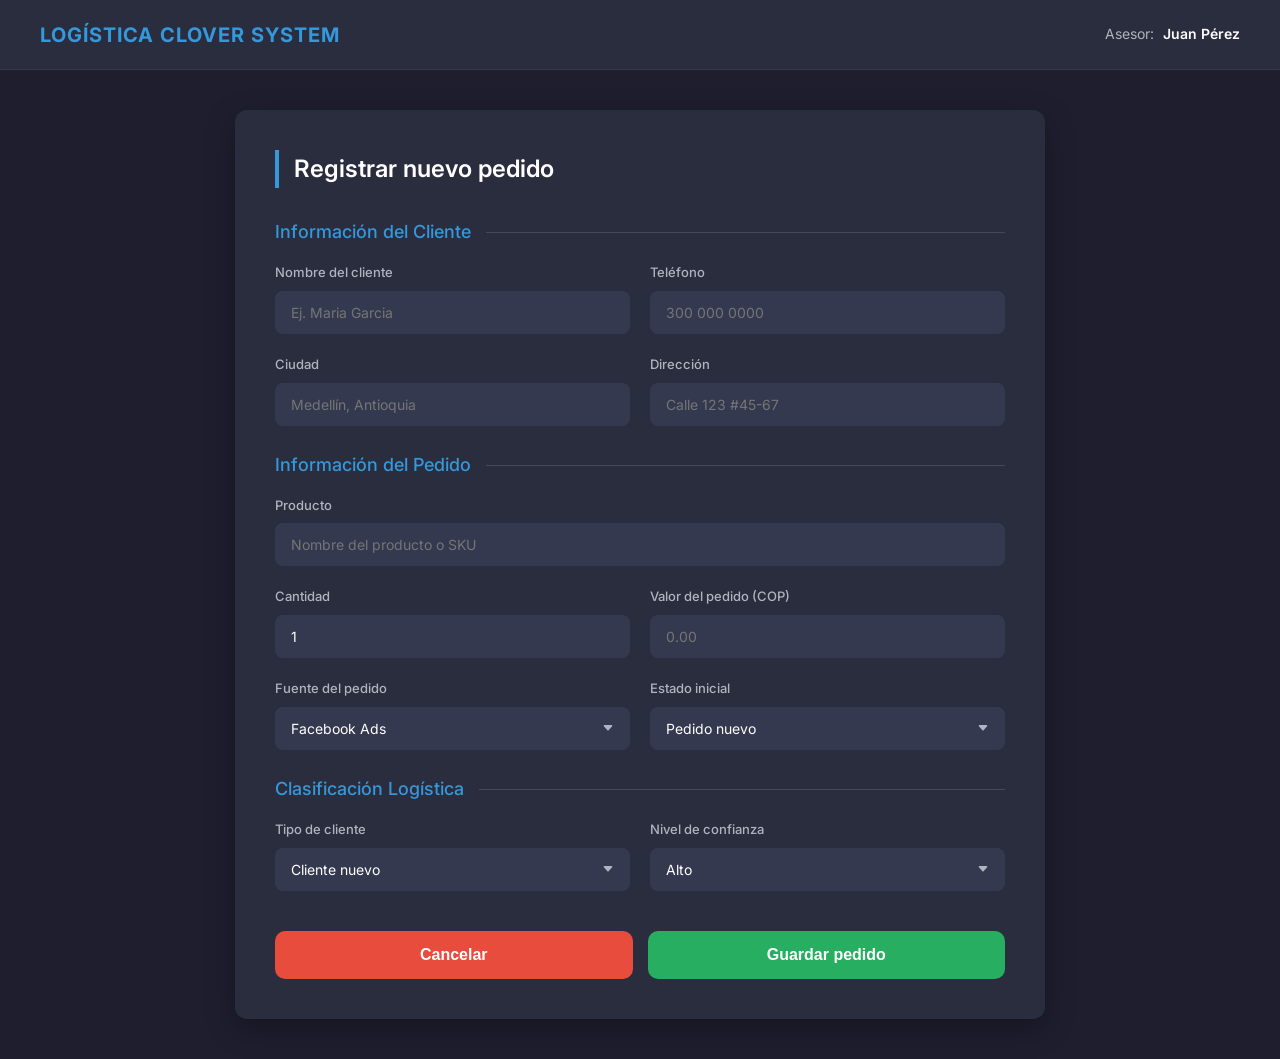
==== index.html @ ab437bea "primer_commit" ====
<!DOCTYPE html>
<html lang="es">
<head>
    <meta charset="UTF-8">
    <meta name="viewport" content="width=device-width, initial-scale=1.0">
    <title>Logística Clover System - Registro de Pedidos</title>
    <link rel="preconnect" href="https://fonts.googleapis.com">
    <link rel="preconnect" href="https://fonts.gstatic.com" crossorigin>
    <link href="https://fonts.googleapis.com/css2?family=Inter:wght@400;500;600;700&display=swap" rel="stylesheet">
    <link rel="stylesheet" href="style.css">
</head>
<body>

    <header class="header">
        <div class="header-logo">LOGÍSTICA CLOVER SYSTEM</div>
        <div class="header-user">Asesor: <span>Juan Pérez</span></div>
    </header>

    <main class="main-container">
        <div class="card">
            <h1>Registrar nuevo pedido</h1>

            <form action="#">
                <div class="section-header">
                    <h2>Información del Cliente</h2>
                </div>
                <div class="form-grid">
                    <div class="form-group">
                        <label for="nombre">Nombre del cliente</label>
                        <input type="text" id="nombre" placeholder="Ej. Maria Garcia" required>
                    </div>
                    <div class="form-group">
                        <label for="tel">Teléfono</label>
                        <input type="tel" id="tel" placeholder="300 000 0000" required>
                    </div>
                    <div class="form-group">
                        <label for="ciudad">Ciudad</label>
                        <input type="text" id="ciudad" placeholder="Medellín, Antioquia" required>
                    </div>
                    <div class="form-group">
                        <label for="dir">Dirección</label>
                        <input type="text" id="dir" placeholder="Calle 123 #45-67" required>
                    </div>
                </div>

                <div class="section-header">
                    <h2>Información del Pedido</h2>
                </div>
                <div class="form-grid">
                    <div class="form-group full-width">
                        <label for="producto">Producto</label>
                        <input type="text" id="producto" placeholder="Nombre del producto o SKU" required>
                    </div>
                    <div class="form-group">
                        <label for="cantidad">Cantidad</label>
                        <input type="number" id="cantidad" value="1" min="1">
                    </div>
                    <div class="form-group">
                        <label for="valor">Valor del pedido (COP)</label>
                        <input type="number" id="valor" placeholder="0.00">
                    </div>
                    <div class="form-group">
                        <label for="fuente">Fuente del pedido</label>
                        <select id="fuente">
                            <option value="fb">Facebook Ads</option>
                            <option value="tk">TikTok Ads</option>
                            <option value="ig">Instagram</option>
                            <option value="otro">Otro</option>
                        </select>
                    </div>
                    <div class="form-group">
                        <label for="estado">Estado inicial</label>
                        <select id="estado">
                            <option value="nuevo">Pedido nuevo</option>
                            <option value="revision">Pendiente de revisión</option>
                            <option value="contactado">Cliente contactado</option>
                            <option value="confirmado">Confirmado</option>
                            <option value="cancelado">Cancelado</option>
                            <option value="error-dir">Dirección incorrecta</option>
                            <option value="no-resp">No responde</option>
                        </select>
                    </div>
                </div>

                <div class="section-header">
                    <h2>Clasificación Logística</h2>
                </div>
                <div class="form-grid">
                    <div class="form-group">
                        <label for="tipo">Tipo de cliente</label>
                        <select id="tipo">
                            <option value="nuevo">Cliente nuevo</option>
                            <option value="recurrente">Cliente recurrente</option>
                        </select>
                    </div>
                    <div class="form-group">
                        <label for="confianza">Nivel de confianza</label>
                        <select id="confianza">
                            <option value="alto">Alto</option>
                            <option value="medio">Medio</option>
                            <option value="bajo">Bajo</option>
                            <option value="riesgoso">Riesgoso</option>
                        </select>
                    </div>
                </div>

                <div class="button-group">
                    <button type="button" class="btn btn-cancel">Cancelar</button>
                    <button type="submit" class="btn btn-save">Guardar pedido</button>
                </div>
            </form>
        </div>
    </main>

</body>
</html>
---- style.css ----
/* --- VARIABLES Y RESET --- */
:root {
    --bg-main: #1E1E2F;
    --bg-card: #2A2D3E;
    --bg-input: #35394f;
    --text-primary: #FFFFFF;
    --text-secondary: #B0B3C0;
    --color-success: #27AE60;
    --color-danger: #E74C3C;
    --color-warning: #F1C40F;
    --color-info: #3498DB;
    --font-main: 'Inter', sans-serif;
}

* {
    box-sizing: border-box;
    margin: 0;
    padding: 0;
}

body {
    background-color: var(--bg-main);
    color: var(--text-primary);
    font-family: var(--font-main);
    line-height: 1.6;
    -webkit-font-smoothing: antialiased;
}

/* --- HEADER --- */
.header {
    height: 70px;
    background-color: var(--bg-card);
    display: flex;
    justify-content: space-between;
    align-items: center;
    padding: 0 40px;
    border-bottom: 1px solid rgba(255,255,255,0.05);
    position: sticky;
    top: 0;
    z-index: 100;
}

.header-logo {
    font-size: 20px;
    font-weight: 700;
    letter-spacing: 1px;
    color: var(--color-info);
}

.header-user {
    font-size: 14px;
    color: var(--text-secondary);
}

.header-user span {
    color: var(--text-primary);
    font-weight: 600;
    margin-left: 5px;
}

/* --- CONTENEDOR PRINCIPAL --- */
.main-container {
    max-width: 850px;
    margin: 40px auto;
    padding: 0 20px;
}

.card {
    background-color: var(--bg-card);
    border-radius: 12px;
    padding: 40px;
    box-shadow: 0 10px 30px rgba(0,0,0,0.3);
}

h1 {
    font-size: 24px;
    font-weight: 600;
    margin-bottom: 30px;
    border-left: 4px solid var(--color-info);
    padding-left: 15px;
}

.section-header {
    margin: 25px 0 15px 0;
    display: flex;
    align-items: center;
}

h2 {
    font-size: 18px;
    color: var(--color-info);
    font-weight: 500;
    white-space: nowrap;
}

.section-header::after {
    content: "";
    flex: 1;
    height: 1px;
    background: rgba(176, 179, 192, 0.2);
    margin-left: 15px;
}

/* --- FORMULARIO --- */
.form-grid {
    display: grid;
    grid-template-columns: repeat(2, 1fr);
    gap: 20px;
}

.form-group {
    display: flex;
    flex-direction: column;
}

.full-width {
    grid-column: span 2;
}

label {
    font-size: 13px;
    color: var(--text-secondary);
    margin-bottom: 8px;
    font-weight: 500;
}

input, select {
    background-color: var(--bg-input);
    border: 1px solid transparent;
    border-radius: 8px;
    padding: 12px 15px;
    color: var(--text-primary);
    font-size: 14px;
    font-family: var(--font-main);
    transition: all 0.3s ease;
    outline: none;
}

input:focus, select:focus {
    border-color: var(--color-info);
    box-shadow: 0 0 0 3px rgba(52, 152, 219, 0.2);
}

/* Estilo para el ícono del select */
select {
    cursor: pointer;
    appearance: none;
    background-image: url("data:image/svg+xml,%3Csvg xmlns='http://www.w3.org/2000/svg' width='12' height='12' fill='%23B0B3C0' viewBox='0 0 16 16'%3E%3Cpath d='M7.247 11.14 2.451 5.658C1.885 5.013 2.345 4 3.204 4h9.592a1 1 0 0 1 .753 1.659l-4.796 5.48a1 1 0 0 1-1.506 0z'/%3E%3C/svg%3E");
    background-repeat: no-repeat;
    background-position: right 15px center;
}

/* --- BOTONES --- */
.button-group {
    display: flex;
    gap: 15px;
    margin-top: 40px;
}

.btn {
    flex: 1;
    padding: 15px;
    border: none;
    border-radius: 10px;
    font-size: 16px;
    font-weight: 600;
    cursor: pointer;
    transition: transform 0.2s, filter 0.2s;
    display: flex;
    justify-content: center;
    align-items: center;
    color: white;
}

.btn:hover {
    filter: brightness(1.1);
    transform: translateY(-1px);
}

.btn-save {
    background-color: var(--color-success);
}

.btn-cancel {
    background-color: var(--color-danger);
}

/* --- RESPONSIVE --- */
@media (max-width: 768px) {
    .form-grid {
        grid-template-columns: 1fr;
    }
    .full-width {
        grid-column: span 1;
    }
    .card {
        padding: 25px 20px;
    }
    .header {
        padding: 0 20px;
    }
}
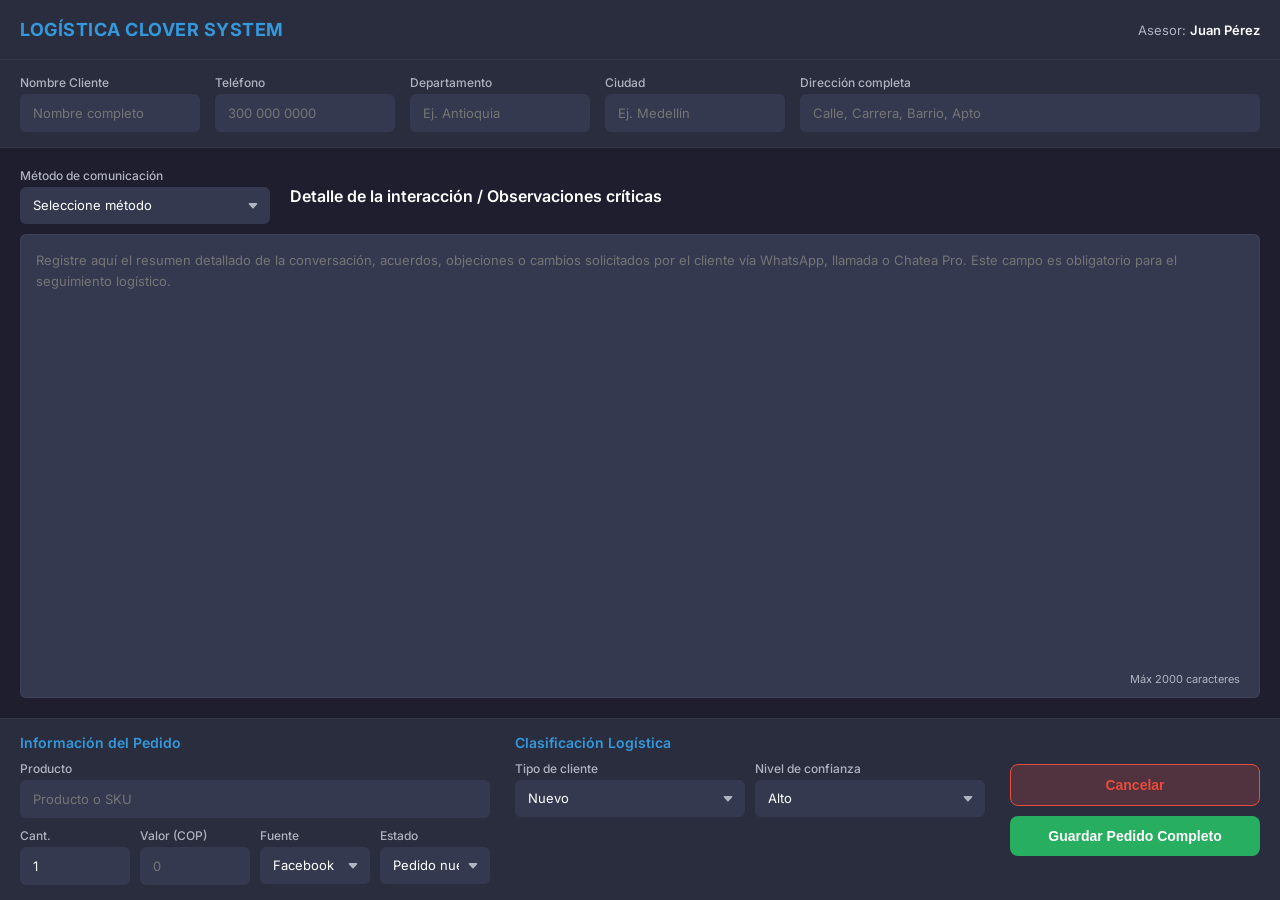
==== commit 5897c882: "CambioDeEstructura" ====
--- a/index.html
+++ b/index.html
@@ -3,7 +3,7 @@
 <head>
     <meta charset="UTF-8">
     <meta name="viewport" content="width=device-width, initial-scale=1.0">
-    <title>Logística Clover System - Registro de Pedidos</title>
+    <title>Logística Clover System - Panel de Registro Externo</title>
     <link rel="preconnect" href="https://fonts.googleapis.com">
     <link rel="preconnect" href="https://fonts.gstatic.com" crossorigin>
     <link href="https://fonts.googleapis.com/css2?family=Inter:wght@400;500;600;700&display=swap" rel="stylesheet">
@@ -16,100 +16,121 @@
         <div class="header-user">Asesor: <span>Juan Pérez</span></div>
     </header>
 
-    <main class="main-container">
-        <div class="card">
-            <h1>Registrar nuevo pedido</h1>
+    <main class="main-viewport">
+        <form action="#" class="full-screen-form">
+            
+            <div class="client-quick-bar">
+                <div class="form-group">
+                    <label for="nombre">Nombre Cliente</label>
+                    <input type="text" id="nombre" placeholder="Nombre completo" required>
+                </div>
+                <div class="form-group">
+                    <label for="tel">Teléfono</label>
+                    <input type="tel" id="tel" placeholder="300 000 0000" required>
+                </div>
+                <div class="form-group">
+                    <label for="dpto">Departamento</label>
+                    <input type="text" id="dpto" placeholder="Ej. Antioquia" required>
+                </div>
+                <div class="form-group">
+                    <label for="ciudad">Ciudad</label>
+                    <input type="text" id="ciudad" placeholder="Ej. Medellín" required>
+                </div>
+                <div class="form-group flex-grow">
+                    <label for="dir">Dirección completa</label>
+                    <input type="text" id="dir" placeholder="Calle, Carrera, Barrio, Apto" required>
+                </div>
+            </div>
 
-            <form action="#">
-                <div class="section-header">
-                    <h2>Información del Cliente</h2>
+            <div class="central-obs-zone">
+                <div class="obs-header">
+                    <div class="form-group method-selector">
+                        <label for="metodo_com">Método de comunicación</label>
+                        <select id="metodo_com" required>
+                            <option value="" disabled selected>Seleccione método</option>
+                            <option value="whatsapp">WhatsApp</option>
+                            <option value="chateapro">Chatea Pro</option>
+                            <option value="llamada">Llamada telefónica</option>
+                            <option value="correo">Correo electrónico</option>
+                        </select>
+                    </div>
+                    <h2>Detalle de la interacción / Observaciones críticas</h2>
                 </div>
-                <div class="form-grid">
-                    <div class="form-group">
-                        <label for="nombre">Nombre del cliente</label>
-                        <input type="text" id="nombre" placeholder="Ej. Maria Garcia" required>
-                    </div>
-                    <div class="form-group">
-                        <label for="tel">Teléfono</label>
-                        <input type="tel" id="tel" placeholder="300 000 0000" required>
-                    </div>
-                    <div class="form-group">
-                        <label for="ciudad">Ciudad</label>
-                        <input type="text" id="ciudad" placeholder="Medellín, Antioquia" required>
-                    </div>
-                    <div class="form-group">
-                        <label for="dir">Dirección</label>
-                        <input type="text" id="dir" placeholder="Calle 123 #45-67" required>
+                
+                <div class="textarea-container">
+                    <label for="observaciones" class="sr-only">Observaciones (más de 500 caracteres)</label>
+                    <textarea id="observaciones" name="observaciones" maxlength="2000" placeholder="Registre aquí el resumen detallado de la conversación, acuerdos, objeciones o cambios solicitados por el cliente vía WhatsApp, llamada o Chatea Pro. Este campo es obligatorio para el seguimiento logístico." required></textarea>
+                    <div class="char-count">Máx 2000 caracteres</div>
+                </div>
+            </div>
+
+            <div class="bottom-data-bar">
+                
+                <div class="data-section">
+                    <h3>Información del Pedido</h3>
+                    <div class="sub-grid-pedido">
+                        <div class="form-group full-width">
+                            <label for="producto">Producto</label>
+                            <input type="text" id="producto" placeholder="Producto o SKU" required>
+                        </div>
+                        <div class="form-group">
+                            <label for="cantidad">Cant.</label>
+                            <input type="number" id="cantidad" value="1" min="1">
+                        </div>
+                        <div class="form-group">
+                            <label for="valor">Valor (COP)</label>
+                            <input type="number" id="valor" placeholder="0">
+                        </div>
+                        <div class="form-group">
+                            <label for="fuente">Fuente</label>
+                            <select id="fuente">
+                                <option value="fb">Facebook</option>
+                                <option value="tk">TikTok</option>
+                                <option value="ig">Instagram</option>
+                                <option value="otro">Otro</option>
+                            </select>
+                        </div>
+                        <div class="form-group">
+                            <label for="estado">Estado</label>
+                            <select id="estado">
+                                <option value="nuevo">Pedido nuevo</option>
+                                <option value="revision">Pendiente</option>
+                                <option value="confirmado">Confirmado</option>
+                                <option value="cancelado">Cancelado</option>
+                            </select>
+                        </div>
                     </div>
                 </div>
 
-                <div class="section-header">
-                    <h2>Información del Pedido</h2>
-                </div>
-                <div class="form-grid">
-                    <div class="form-group full-width">
-                        <label for="producto">Producto</label>
-                        <input type="text" id="producto" placeholder="Nombre del producto o SKU" required>
-                    </div>
-                    <div class="form-group">
-                        <label for="cantidad">Cantidad</label>
-                        <input type="number" id="cantidad" value="1" min="1">
-                    </div>
-                    <div class="form-group">
-                        <label for="valor">Valor del pedido (COP)</label>
-                        <input type="number" id="valor" placeholder="0.00">
-                    </div>
-                    <div class="form-group">
-                        <label for="fuente">Fuente del pedido</label>
-                        <select id="fuente">
-                            <option value="fb">Facebook Ads</option>
-                            <option value="tk">TikTok Ads</option>
-                            <option value="ig">Instagram</option>
-                            <option value="otro">Otro</option>
-                        </select>
-                    </div>
-                    <div class="form-group">
-                        <label for="estado">Estado inicial</label>
-                        <select id="estado">
-                            <option value="nuevo">Pedido nuevo</option>
-                            <option value="revision">Pendiente de revisión</option>
-                            <option value="contactado">Cliente contactado</option>
-                            <option value="confirmado">Confirmado</option>
-                            <option value="cancelado">Cancelado</option>
-                            <option value="error-dir">Dirección incorrecta</option>
-                            <option value="no-resp">No responde</option>
-                        </select>
+                <div class="data-section">
+                    <h3>Clasificación Logística</h3>
+                    <div class="sub-grid-clasificacion">
+                        <div class="form-group">
+                            <label for="tipo">Tipo de cliente</label>
+                            <select id="tipo">
+                                <option value="nuevo">Nuevo</option>
+                                <option value="recurrente">Recurrente</option>
+                            </select>
+                        </div>
+                        <div class="form-group">
+                            <label for="confianza">Nivel de confianza</label>
+                            <select id="confianza">
+                                <option value="alto">Alto</option>
+                                <option value="medio">Medio</option>
+                                <option value="bajo">Bajo</option>
+                                <option value="riesgoso">Riesgoso</option>
+                            </select>
+                        </div>
                     </div>
                 </div>
 
-                <div class="section-header">
-                    <h2>Clasificación Logística</h2>
+                <div class="action-section">
+                    <button type="button" class="btn btn-cancel">Cancelar</button>
+                    <button type="submit" class="btn btn-save">Guardar Pedido Completo</button>
                 </div>
-                <div class="form-grid">
-                    <div class="form-group">
-                        <label for="tipo">Tipo de cliente</label>
-                        <select id="tipo">
-                            <option value="nuevo">Cliente nuevo</option>
-                            <option value="recurrente">Cliente recurrente</option>
-                        </select>
-                    </div>
-                    <div class="form-group">
-                        <label for="confianza">Nivel de confianza</label>
-                        <select id="confianza">
-                            <option value="alto">Alto</option>
-                            <option value="medio">Medio</option>
-                            <option value="bajo">Bajo</option>
-                            <option value="riesgoso">Riesgoso</option>
-                        </select>
-                    </div>
-                </div>
+            </div>
 
-                <div class="button-group">
-                    <button type="button" class="btn btn-cancel">Cancelar</button>
-                    <button type="submit" class="btn btn-save">Guardar pedido</button>
-                </div>
-            </form>
-        </div>
+        </form>
     </main>
 
 </body>
--- a/style.css
+++ b/style.css
@@ -7,9 +7,9 @@
     --text-secondary: #B0B3C0;
     --color-success: #27AE60;
     --color-danger: #E74C3C;
-    --color-warning: #F1C40F;
     --color-info: #3498DB;
     --font-main: 'Inter', sans-serif;
+    --header-height: 60px;
 }
 
 * {
@@ -18,158 +18,254 @@
     padding: 0;
 }
 
-body {
+/* Forzamos que el body ocupe todo el alto de la ventana sin scroll */
+html, body {
+    height: 100%;
+    overflow: hidden; 
     background-color: var(--bg-main);
     color: var(--text-primary);
     font-family: var(--font-main);
-    line-height: 1.6;
     -webkit-font-smoothing: antialiased;
-}
-
-/* --- HEADER --- */
+    font-size: 14px;
+}
+
+body {
+    display: flex;
+    flex-direction: column;
+}
+
+/* Ocultar labels visualmente pero mantener para accesibilidad */
+.sr-only {
+    position: absolute;
+    width: 1px;
+    height: 1px;
+    padding: 0;
+    margin: -1px;
+    overflow: hidden;
+    clip: rect(0, 0, 0, 0);
+    border: 0;
+}
+
+/* --- HEADER (Reducido ligeramente para ganar espacio) --- */
 .header {
-    height: 70px;
+    height: var(--header-height);
     background-color: var(--bg-card);
     display: flex;
     justify-content: space-between;
     align-items: center;
-    padding: 0 40px;
+    padding: 0 20px;
     border-bottom: 1px solid rgba(255,255,255,0.05);
-    position: sticky;
-    top: 0;
-    z-index: 100;
+    flex-shrink: 0; /* No se encoge */
 }
 
 .header-logo {
-    font-size: 20px;
+    font-size: 18px;
     font-weight: 700;
-    letter-spacing: 1px;
     color: var(--color-info);
+    letter-spacing: 0.5px;
 }
 
 .header-user {
-    font-size: 14px;
+    font-size: 13px;
     color: var(--text-secondary);
 }
 
 .header-user span {
     color: var(--text-primary);
     font-weight: 600;
-    margin-left: 5px;
-}
-
-/* --- CONTENEDOR PRINCIPAL --- */
-.main-container {
-    max-width: 850px;
-    margin: 40px auto;
-    padding: 0 20px;
-}
-
-.card {
-    background-color: var(--bg-card);
-    border-radius: 12px;
-    padding: 40px;
-    box-shadow: 0 10px 30px rgba(0,0,0,0.3);
-}
-
-h1 {
-    font-size: 24px;
-    font-weight: 600;
-    margin-bottom: 30px;
-    border-left: 4px solid var(--color-info);
-    padding-left: 15px;
-}
-
-.section-header {
-    margin: 25px 0 15px 0;
-    display: flex;
-    align-items: center;
-}
-
-h2 {
-    font-size: 18px;
-    color: var(--color-info);
-    font-weight: 500;
-    white-space: nowrap;
-}
-
-.section-header::after {
-    content: "";
+}
+
+/* --- CONTENEDOR VISTA PRINCIPAL --- */
+.main-viewport {
+    flex-grow: 1; /* Ocupa todo el alto restante */
+    display: flex;
+    overflow: hidden; /* El contenedor no escrolea */
+}
+
+.full-screen-form {
     flex: 1;
-    height: 1px;
-    background: rgba(176, 179, 192, 0.2);
-    margin-left: 15px;
-}
-
-/* --- FORMULARIO --- */
-.form-grid {
-    display: grid;
-    grid-template-columns: repeat(2, 1fr);
-    gap: 20px;
-}
-
-.form-group {
-    display: flex;
-    flex-direction: column;
-}
-
-.full-width {
-    grid-column: span 2;
-}
-
-label {
-    font-size: 13px;
-    color: var(--text-secondary);
-    margin-bottom: 8px;
-    font-weight: 500;
-}
-
-input, select {
+    display: flex;
+    flex-direction: column; /* Layout vertical: Top bar, Center, Bottom bar */
+    width: 100%;
+}
+
+/* Estilos comunes para inputs/selects */
+input, select, textarea {
     background-color: var(--bg-input);
     border: 1px solid transparent;
-    border-radius: 8px;
-    padding: 12px 15px;
+    border-radius: 6px;
+    padding: 10px 12px;
     color: var(--text-primary);
-    font-size: 14px;
+    font-size: 13px;
     font-family: var(--font-main);
-    transition: all 0.3s ease;
+    transition: all 0.2s ease;
     outline: none;
-}
-
-input:focus, select:focus {
+    width: 100%;
+}
+
+input:focus, select:focus, textarea:focus {
     border-color: var(--color-info);
-    box-shadow: 0 0 0 3px rgba(52, 152, 219, 0.2);
-}
-
-/* Estilo para el ícono del select */
+    box-shadow: 0 0 0 3px rgba(52, 152, 219, 0.15);
+}
+
+label {
+    font-size: 12px;
+    color: var(--text-secondary);
+    margin-bottom: 4px;
+    font-weight: 500;
+    display: block;
+}
+
+.form-group {
+    display: flex;
+    flex-direction: column;
+}
+
+/* Flecha personalizada para SELECTS */
 select {
     cursor: pointer;
     appearance: none;
     background-image: url("data:image/svg+xml,%3Csvg xmlns='http://www.w3.org/2000/svg' width='12' height='12' fill='%23B0B3C0' viewBox='0 0 16 16'%3E%3Cpath d='M7.247 11.14 2.451 5.658C1.885 5.013 2.345 4 3.204 4h9.592a1 1 0 0 1 .753 1.659l-4.796 5.48a1 1 0 0 1-1.506 0z'/%3E%3C/svg%3E");
     background-repeat: no-repeat;
-    background-position: right 15px center;
-}
-
-/* --- BOTONES --- */
-.button-group {
+    background-position: right 10px center;
+    padding-right: 30px;
+}
+
+/* =========================================
+   1. BARRA SUPERIOR (Cliente Horizontal)
+   ========================================= */
+.client-quick-bar {
+    background-color: var(--bg-card);
+    padding: 15px 20px;
     display: flex;
     gap: 15px;
-    margin-top: 40px;
+    border-bottom: 1px solid rgba(255,255,255,0.05);
+    flex-shrink: 0; /* Alto fijo */
+}
+
+.client-quick-bar .form-group {
+    width: 180px; /* Ancho base para campos cortos */
+}
+
+.client-quick-bar .flex-grow {
+    flex-grow: 1; /* La dirección ocupa el resto */
+}
+
+/* =========================================
+   2. ZONA CENTRAL (Textarea Fijo Full)
+   ========================================= */
+.central-obs-zone {
+    flex-grow: 1; /* ESTO ES LA CLAVE: Empuja todo y ocupa el centro */
+    padding: 20px;
+    display: flex;
+    flex-direction: column;
+    overflow: hidden; /* Asegura que si hay scroll, sea interno del textarea */
+}
+
+.obs-header {
+    display: flex;
+    align-items: center;
+    gap: 20px;
+    margin-bottom: 10px;
+    flex-shrink: 0;
+}
+
+.method-selector {
+    width: 250px;
+}
+
+.central-obs-zone h2 {
+    font-size: 16px;
+    color: var(--text-primary);
+    font-weight: 600;
+}
+
+.textarea-container {
+    flex-grow: 1; /* Ocupa todo el alto disponible en la zona central */
+    display: flex;
+    flex-direction: column;
+    position: relative;
+}
+
+textarea {
+    flex-grow: 1; /* El textarea se estira */
+    resize: none; /* DESACTIVADO EL RESIZE MANUAL */
+    padding: 15px;
+    line-height: 1.6;
+    border: 1px solid rgba(255,255,255,0.05);
+}
+
+.char-count {
+    position: absolute;
+    bottom: 10px;
+    right: 15px;
+    font-size: 11px;
+    color: var(--text-secondary);
+    background-color: var(--bg-input);
+    padding: 2px 5px;
+    border-radius: 4px;
+}
+
+/* =========================================
+   3. BARRA INFERIOR (Pedido y Botones)
+   ========================================= */
+.bottom-data-bar {
+    background-color: var(--bg-card);
+    padding: 15px 20px;
+    border-top: 1px solid rgba(255,255,255,0.05);
+    display: flex;
+    gap: 25px;
+    flex-shrink: 0; /* Alto fijo */
+    align-items: flex-start;
+}
+
+.data-section {
+    flex: 1; /* Dividen el espacio */
+}
+
+.bottom-data-bar h3 {
+    font-size: 14px;
+    color: var(--color-info);
+    margin-bottom: 10px;
+    font-weight: 600;
+}
+
+/* Grids internos mantenidos igual pero más compactos */
+.sub-grid-pedido {
+    display: grid;
+    grid-template-columns: repeat(4, 1fr);
+    gap: 10px;
+}
+
+.sub-grid-clasificacion {
+    display: grid;
+    grid-template-columns: repeat(2, 1fr);
+    gap: 10px;
+}
+
+.full-width {
+    grid-column: span 4;
+}
+
+/* Sección de botones alineada a la derecha */
+.action-section {
+    width: 250px;
+    display: flex;
+    flex-direction: column;
+    gap: 10px;
+    align-self: center; /* Centrado vertical en la barra */
 }
 
 .btn {
-    flex: 1;
-    padding: 15px;
+    padding: 12px;
     border: none;
-    border-radius: 10px;
-    font-size: 16px;
+    border-radius: 8px;
+    font-size: 14px;
     font-weight: 600;
     cursor: pointer;
-    transition: transform 0.2s, filter 0.2s;
-    display: flex;
-    justify-content: center;
-    align-items: center;
+    transition: all 0.2s;
     color: white;
+    width: 100%;
 }
 
 .btn:hover {
@@ -182,21 +278,78 @@
 }
 
 .btn-cancel {
+    background-color: rgba(231, 76, 60, 0.2); /* Variante más sutil */
+    color: var(--color-danger);
+    border: 1px solid var(--color-danger);
+}
+.btn-cancel:hover {
     background-color: var(--color-danger);
-}
-
-/* --- RESPONSIVE --- */
-@media (max-width: 768px) {
-    .form-grid {
+    color: white;
+}
+
+/* =========================================
+   RESPONSIVE (Tablets y Celulares)
+   ========================================= */
+@media (max-width: 1024px) {
+    /* Permitir scroll solo en mobile si el contenido base es muy alto */
+    html, body {
+        overflow: auto;
+        height: auto;
+    }
+
+    .main-viewport {
+        overflow: visible;
+    }
+
+    .client-quick-bar {
+        flex-wrap: wrap;
+    }
+    .client-quick-bar .form-group {
+        flex: 1 1 calc(50% - 15px); /* 2 columnas en dpto/ciudad */
+    }
+    .client-quick-bar .flex-grow {
+        flex: 1 1 100%;
+    }
+
+    .central-obs-zone {
+        height: 400px; /* Alto fijo para el área de texto en mobile */
+        flex-grow: 0;
+    }
+
+    .bottom-data-bar {
+        flex-direction: column;
+        gap: 20px;
+    }
+
+    .sub-grid-pedido {
+        grid-template-columns: repeat(2, 1fr);
+    }
+    .full-width {
+        grid-column: span 2;
+    }
+
+    .action-section {
+        width: 100%;
+        flex-direction: row;
+    }
+}
+
+@media (max-width: 480px) {
+    .client-quick-bar .form-group {
+        flex: 1 1 100%;
+    }
+    .sub-grid-pedido, .sub-grid-clasificacion {
         grid-template-columns: 1fr;
     }
     .full-width {
         grid-column: span 1;
     }
-    .card {
-        padding: 25px 20px;
-    }
-    .header {
-        padding: 0 20px;
+    .obs-header {
+        flex-direction: column;
+        align-items: flex-start;
+        gap: 10px;
+    }
+    .method-selector {
+        width: 100%;
     }
 }
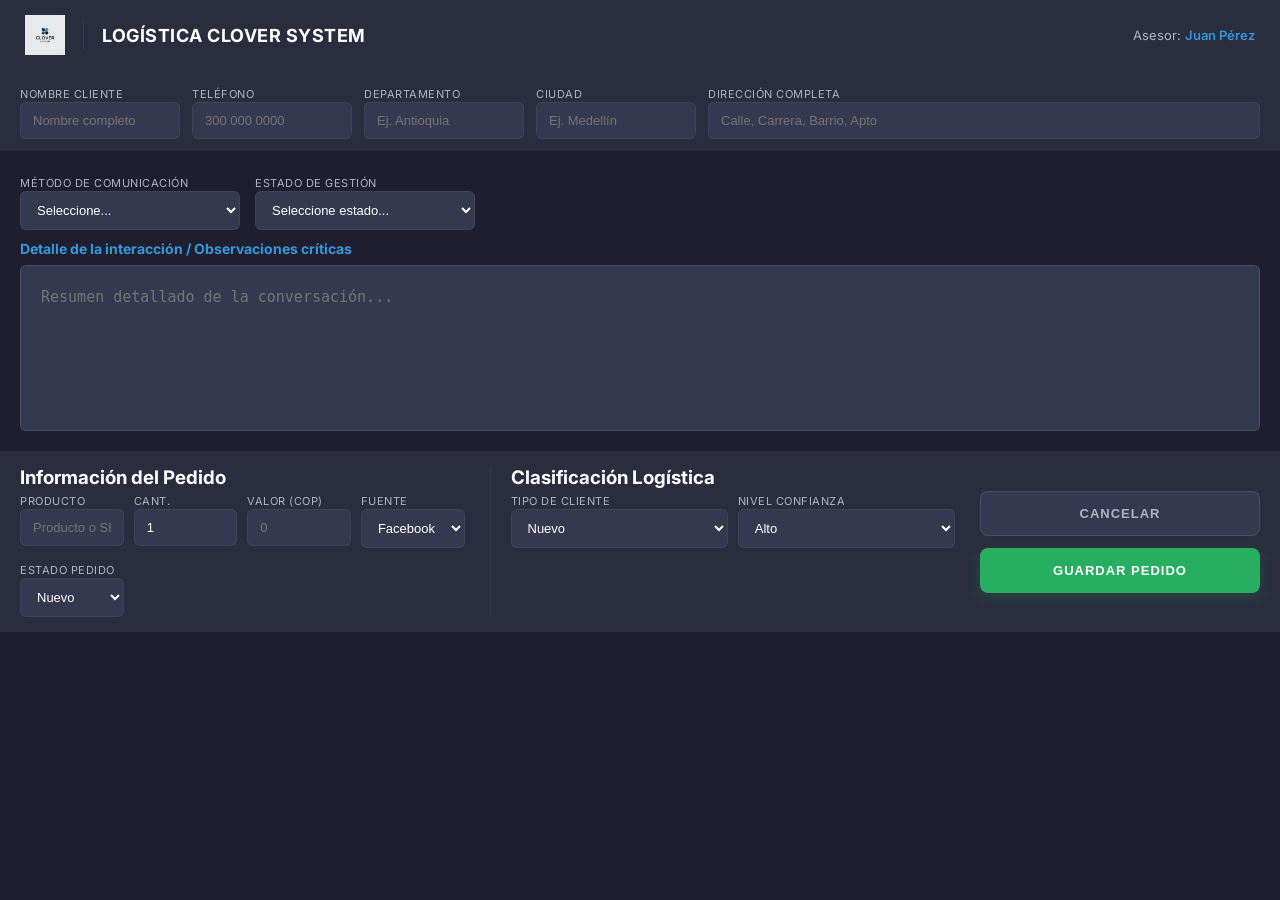
==== commit 8612fd80: "Ingreso_Boton_EstadoDeGestion" ====
--- a/index.html
+++ b/index.html
@@ -3,7 +3,7 @@
 <head>
     <meta charset="UTF-8">
     <meta name="viewport" content="width=device-width, initial-scale=1.0">
-    <title>Logística Clover System - Panel de Registro Externo</title>
+    <title>Logística Clover System | Operaciones</title>
     <link rel="preconnect" href="https://fonts.googleapis.com">
     <link rel="preconnect" href="https://fonts.gstatic.com" crossorigin>
     <link href="https://fonts.googleapis.com/css2?family=Inter:wght@400;500;600;700&display=swap" rel="stylesheet">
@@ -12,7 +12,11 @@
 <body>
 
     <header class="header">
-        <div class="header-logo">LOGÍSTICA CLOVER SYSTEM</div>
+        <div class="header-brand">
+            <img src="/img/logo.jpg" alt="Logo" class="main-logo">
+            <span class="brand-divider">|</span>
+            <span class="system-name">LOGÍSTICA CLOVER SYSTEM</span>
+        </div>
         <div class="header-user">Asesor: <span>Juan Pérez</span></div>
     </header>
 
@@ -44,28 +48,39 @@
 
             <div class="central-obs-zone">
                 <div class="obs-header">
-                    <div class="form-group method-selector">
-                        <label for="metodo_com">Método de comunicación</label>
-                        <select id="metodo_com" required>
-                            <option value="" disabled selected>Seleccione método</option>
-                            <option value="whatsapp">WhatsApp</option>
-                            <option value="chateapro">Chatea Pro</option>
-                            <option value="llamada">Llamada telefónica</option>
-                            <option value="correo">Correo electrónico</option>
-                        </select>
+                    <div class="selectors-row">
+                        <div class="form-group mini-select">
+                            <label for="metodo_com">Método de comunicación</label>
+                            <select id="metodo_com" required>
+                                <option value="" disabled selected>Seleccione...</option>
+                                <option value="whatsapp">WhatsApp</option>
+                                <option value="chateapro">Chatea Pro</option>
+                                <option value="llamada">Llamada</option>
+                            </select>
+                        </div>
+                        <div class="form-group mini-select">
+                            <label for="estado_logistico">Estado de Gestión</label>
+                            <select id="estado_logistico" required>
+                                <option value="" disabled selected>Seleccione estado...</option>
+                                <option value="entregado">ENTREGADO</option>
+                                <option value="guia_anulada">GUIA_ANULADA</option>
+                                <option value="devolucion">DEVOLUCION</option>
+                                <option value="guia_generada">GUIA GENERADA</option>
+                                <option value="proceso_entrega">PROCESO DE ENTREGA</option>
+                                <option value="novedad">NOVEDAD</option>
+                                <option value="reclamacion">RECLAMACION</option>
+                            </select>
+                        </div>
                     </div>
                     <h2>Detalle de la interacción / Observaciones críticas</h2>
                 </div>
                 
                 <div class="textarea-container">
-                    <label for="observaciones" class="sr-only">Observaciones (más de 500 caracteres)</label>
-                    <textarea id="observaciones" name="observaciones" maxlength="2000" placeholder="Registre aquí el resumen detallado de la conversación, acuerdos, objeciones o cambios solicitados por el cliente vía WhatsApp, llamada o Chatea Pro. Este campo es obligatorio para el seguimiento logístico." required></textarea>
-                    <div class="char-count">Máx 2000 caracteres</div>
+                    <textarea id="observaciones" name="observaciones" maxlength="2000" placeholder="Resumen detallado de la conversación..." required></textarea>
                 </div>
             </div>
 
             <div class="bottom-data-bar">
-                
                 <div class="data-section">
                     <h3>Información del Pedido</h3>
                     <div class="sub-grid-pedido">
@@ -75,7 +90,7 @@
                         </div>
                         <div class="form-group">
                             <label for="cantidad">Cant.</label>
-                            <input type="number" id="cantidad" value="1" min="1">
+                            <input type="number" id="cantidad" value="1">
                         </div>
                         <div class="form-group">
                             <label for="valor">Valor (COP)</label>
@@ -87,22 +102,19 @@
                                 <option value="fb">Facebook</option>
                                 <option value="tk">TikTok</option>
                                 <option value="ig">Instagram</option>
-                                <option value="otro">Otro</option>
                             </select>
                         </div>
                         <div class="form-group">
-                            <label for="estado">Estado</label>
-                            <select id="estado">
-                                <option value="nuevo">Pedido nuevo</option>
-                                <option value="revision">Pendiente</option>
+                            <label for="estado_p">Estado Pedido</label>
+                            <select id="estado_p">
+                                <option value="nuevo">Nuevo</option>
                                 <option value="confirmado">Confirmado</option>
-                                <option value="cancelado">Cancelado</option>
                             </select>
                         </div>
                     </div>
                 </div>
 
-                <div class="data-section">
+                <div class="data-section border-left">
                     <h3>Clasificación Logística</h3>
                     <div class="sub-grid-clasificacion">
                         <div class="form-group">
@@ -113,11 +125,9 @@
                             </select>
                         </div>
                         <div class="form-group">
-                            <label for="confianza">Nivel de confianza</label>
+                            <label for="confianza">Nivel Confianza</label>
                             <select id="confianza">
                                 <option value="alto">Alto</option>
-                                <option value="medio">Medio</option>
-                                <option value="bajo">Bajo</option>
                                 <option value="riesgoso">Riesgoso</option>
                             </select>
                         </div>
@@ -125,8 +135,8 @@
                 </div>
 
                 <div class="action-section">
-                    <button type="button" class="btn btn-cancel">Cancelar</button>
-                    <button type="submit" class="btn btn-save">Guardar Pedido Completo</button>
+                    <button type="button" class="btn btn-cancel">CANCELAR</button>
+                    <button type="submit" class="btn btn-save">GUARDAR PEDIDO</button>
                 </div>
             </div>
 
--- a/style.css
+++ b/style.css
@@ -1,4 +1,3 @@
-/* --- VARIABLES Y RESET --- */
 :root {
     --bg-main: #1E1E2F;
     --bg-card: #2A2D3E;
@@ -9,7 +8,7 @@
     --color-danger: #E74C3C;
     --color-info: #3498DB;
     --font-main: 'Inter', sans-serif;
-    --header-height: 60px;
+    --header-height: 70px;
 }
 
 * {
@@ -18,15 +17,12 @@
     padding: 0;
 }
 
-/* Forzamos que el body ocupe todo el alto de la ventana sin scroll */
 html, body {
     height: 100%;
     overflow: hidden; 
     background-color: var(--bg-main);
     color: var(--text-primary);
     font-family: var(--font-main);
-    -webkit-font-smoothing: antialiased;
-    font-size: 14px;
 }
 
 body {
@@ -34,35 +30,41 @@
     flex-direction: column;
 }
 
-/* Ocultar labels visualmente pero mantener para accesibilidad */
-.sr-only {
-    position: absolute;
-    width: 1px;
-    height: 1px;
-    padding: 0;
-    margin: -1px;
-    overflow: hidden;
-    clip: rect(0, 0, 0, 0);
-    border: 0;
-}
-
-/* --- HEADER (Reducido ligeramente para ganar espacio) --- */
+/* --- HEADER OPTIMIZADO PARA LOGO --- */
 .header {
     height: var(--header-height);
     background-color: var(--bg-card);
     display: flex;
     justify-content: space-between;
     align-items: center;
-    padding: 0 20px;
-    border-bottom: 1px solid rgba(255,255,255,0.05);
-    flex-shrink: 0; /* No se encoge */
-}
-
-.header-logo {
+    padding: 0 25px;
+    flex-shrink: 0;
+    box-shadow: 0 2px 10px rgba(0,0,0,0.2);
+}
+
+.header-brand {
+    display: flex;
+    align-items: center;
+    gap: 15px;
+}
+
+.main-logo {
+    height: 40px; /* Tamaño del logo ajustable */
+    width: auto;
+    object-fit: contain;
+}
+
+.brand-divider {
+    color: var(--bg-input);
+    font-weight: 300;
+    font-size: 24px;
+}
+
+.system-name {
     font-size: 18px;
     font-weight: 700;
-    color: var(--color-info);
     letter-spacing: 0.5px;
+    color: var(--text-primary);
 }
 
 .header-user {
@@ -70,286 +72,159 @@
     color: var(--text-secondary);
 }
 
-.header-user span {
-    color: var(--text-primary);
-    font-weight: 600;
-}
-
-/* --- CONTENEDOR VISTA PRINCIPAL --- */
-.main-viewport {
-    flex-grow: 1; /* Ocupa todo el alto restante */
-    display: flex;
-    overflow: hidden; /* El contenedor no escrolea */
-}
-
+.header-user span { color: var(--color-info); font-weight: 600; }
+
+/* --- FORM LAYOUT --- */
 .full-screen-form {
     flex: 1;
     display: flex;
-    flex-direction: column; /* Layout vertical: Top bar, Center, Bottom bar */
-    width: 100%;
-}
-
-/* Estilos comunes para inputs/selects */
+    flex-direction: column;
+    height: 100%;
+}
+
+/* INPUTS GENERALES */
 input, select, textarea {
     background-color: var(--bg-input);
-    border: 1px solid transparent;
+    border: 1px solid rgba(255,255,255,0.05);
     border-radius: 6px;
     padding: 10px 12px;
     color: var(--text-primary);
     font-size: 13px;
-    font-family: var(--font-main);
-    transition: all 0.2s ease;
     outline: none;
     width: 100%;
+    transition: all 0.2s cubic-bezier(0.4, 0, 0.2, 1);
 }
 
 input:focus, select:focus, textarea:focus {
     border-color: var(--color-info);
-    box-shadow: 0 0 0 3px rgba(52, 152, 219, 0.15);
+    background-color: #3d425c;
 }
 
 label {
-    font-size: 12px;
+    font-size: 11px;
+    text-transform: uppercase;
+    letter-spacing: 0.5px;
     color: var(--text-secondary);
-    margin-bottom: 4px;
-    font-weight: 500;
-    display: block;
-}
-
-.form-group {
-    display: flex;
-    flex-direction: column;
-}
-
-/* Flecha personalizada para SELECTS */
-select {
-    cursor: pointer;
-    appearance: none;
-    background-image: url("data:image/svg+xml,%3Csvg xmlns='http://www.w3.org/2000/svg' width='12' height='12' fill='%23B0B3C0' viewBox='0 0 16 16'%3E%3Cpath d='M7.247 11.14 2.451 5.658C1.885 5.013 2.345 4 3.204 4h9.592a1 1 0 0 1 .753 1.659l-4.796 5.48a1 1 0 0 1-1.506 0z'/%3E%3C/svg%3E");
-    background-repeat: no-repeat;
-    background-position: right 10px center;
-    padding-right: 30px;
-}
-
-/* =========================================
-   1. BARRA SUPERIOR (Cliente Horizontal)
-   ========================================= */
+    margin-bottom: 5px;
+}
+
+/* 1. BARRA CLIENTE (Superior) */
 .client-quick-bar {
     background-color: var(--bg-card);
-    padding: 15px 20px;
+    padding: 12px 20px;
+    display: flex;
+    gap: 12px;
+    flex-shrink: 0;
+}
+
+.client-quick-bar .form-group { width: 160px; }
+.client-quick-bar .flex-grow { flex-grow: 1; }
+
+/* 2. ZONA CENTRAL (Solución al 100% de tamaño) */
+.central-obs-zone {
+    flex: 1 0 300px; /* 300px es la altura mínima garantizada */
+    padding: 20px;
+    display: flex;
+    flex-direction: column;
+    background-color: var(--bg-main);
+}
+
+.selectors-row {
     display: flex;
     gap: 15px;
-    border-bottom: 1px solid rgba(255,255,255,0.05);
-    flex-shrink: 0; /* Alto fijo */
-}
-
-.client-quick-bar .form-group {
-    width: 180px; /* Ancho base para campos cortos */
-}
-
-.client-quick-bar .flex-grow {
-    flex-grow: 1; /* La dirección ocupa el resto */
-}
-
-/* =========================================
-   2. ZONA CENTRAL (Textarea Fijo Full)
-   ========================================= */
-.central-obs-zone {
-    flex-grow: 1; /* ESTO ES LA CLAVE: Empuja todo y ocupa el centro */
+    margin-bottom: 10px;
+}
+
+.mini-select { width: 220px; }
+
+.obs-header h2 {
+    font-size: 14px;
+    color: var(--color-info);
+    margin-bottom: 8px;
+}
+
+.textarea-container {
+    flex: 1;
+    display: flex;
+}
+
+textarea {
+    flex: 1;
+    resize: none !important; /* INMÓVIL */
     padding: 20px;
-    display: flex;
-    flex-direction: column;
-    overflow: hidden; /* Asegura que si hay scroll, sea interno del textarea */
-}
-
-.obs-header {
-    display: flex;
-    align-items: center;
-    gap: 20px;
-    margin-bottom: 10px;
-    flex-shrink: 0;
-}
-
-.method-selector {
-    width: 250px;
-}
-
-.central-obs-zone h2 {
-    font-size: 16px;
-    color: var(--text-primary);
-    font-weight: 600;
-}
-
-.textarea-container {
-    flex-grow: 1; /* Ocupa todo el alto disponible en la zona central */
-    display: flex;
-    flex-direction: column;
-    position: relative;
-}
-
-textarea {
-    flex-grow: 1; /* El textarea se estira */
-    resize: none; /* DESACTIVADO EL RESIZE MANUAL */
-    padding: 15px;
-    line-height: 1.6;
-    border: 1px solid rgba(255,255,255,0.05);
-}
-
-.char-count {
-    position: absolute;
-    bottom: 10px;
-    right: 15px;
-    font-size: 11px;
-    color: var(--text-secondary);
-    background-color: var(--bg-input);
-    padding: 2px 5px;
-    border-radius: 4px;
-}
-
-/* =========================================
-   3. BARRA INFERIOR (Pedido y Botones)
-   ========================================= */
+    font-size: 15px;
+    line-height: 1.5;
+    border: 1px solid rgba(255,255,255,0.1);
+}
+
+/* 3. BARRA INFERIOR */
 .bottom-data-bar {
     background-color: var(--bg-card);
     padding: 15px 20px;
-    border-top: 1px solid rgba(255,255,255,0.05);
     display: flex;
     gap: 25px;
-    flex-shrink: 0; /* Alto fijo */
-    align-items: flex-start;
-}
-
-.data-section {
-    flex: 1; /* Dividen el espacio */
-}
-
-.bottom-data-bar h3 {
-    font-size: 14px;
-    color: var(--color-info);
-    margin-bottom: 10px;
-    font-weight: 600;
-}
-
-/* Grids internos mantenidos igual pero más compactos */
-.sub-grid-pedido {
-    display: grid;
-    grid-template-columns: repeat(4, 1fr);
-    gap: 10px;
-}
-
-.sub-grid-clasificacion {
-    display: grid;
-    grid-template-columns: repeat(2, 1fr);
-    gap: 10px;
-}
-
-.full-width {
-    grid-column: span 4;
-}
-
-/* Sección de botones alineada a la derecha */
+    flex-shrink: 0;
+}
+
+.data-section { flex: 1; }
+.border-left { border-left: 1px solid rgba(255,255,255,0.05); padding-left: 20px; }
+
+.sub-grid-pedido { display: grid; grid-template-columns: repeat(4, 1fr); gap: 10px; }
+.sub-grid-clasificacion { display: grid; grid-template-columns: repeat(2, 1fr); gap: 10px; }
+
+/* BOTONES MEJORADOS */
 .action-section {
-    width: 250px;
-    display: flex;
-    flex-direction: column;
-    gap: 10px;
-    align-self: center; /* Centrado vertical en la barra */
+    width: 280px;
+    display: flex;
+    flex-direction: column;
+    gap: 12px;
+    justify-content: center;
 }
 
 .btn {
-    padding: 12px;
+    height: 45px;
     border: none;
     border-radius: 8px;
-    font-size: 14px;
-    font-weight: 600;
+    font-size: 13px;
+    font-weight: 700;
     cursor: pointer;
-    transition: all 0.2s;
-    color: white;
-    width: 100%;
-}
-
-.btn:hover {
-    filter: brightness(1.1);
-    transform: translateY(-1px);
+    letter-spacing: 1px;
+    transition: all 0.3s ease;
+    display: flex;
+    align-items: center;
+    justify-content: center;
 }
 
 .btn-save {
     background-color: var(--color-success);
+    color: white;
+    box-shadow: 0 4px 15px rgba(39, 174, 96, 0.2);
+}
+
+.btn-save:hover {
+    background-color: #2ecc71;
+    transform: translateY(-2px);
+    box-shadow: 0 6px 20px rgba(39, 174, 96, 0.3);
 }
 
 .btn-cancel {
-    background-color: rgba(231, 76, 60, 0.2); /* Variante más sutil */
-    color: var(--color-danger);
-    border: 1px solid var(--color-danger);
-}
+    background-color: #35394f;
+    color: var(--text-secondary);
+    border: 1px solid rgba(255,255,255,0.1);
+}
+
 .btn-cancel:hover {
     background-color: var(--color-danger);
     color: white;
-}
-
-/* =========================================
-   RESPONSIVE (Tablets y Celulares)
-   ========================================= */
+    border-color: transparent;
+    transform: translateY(-2px);
+}
+
+/* RESPONSIVE */
 @media (max-width: 1024px) {
-    /* Permitir scroll solo en mobile si el contenido base es muy alto */
-    html, body {
-        overflow: auto;
-        height: auto;
-    }
-
-    .main-viewport {
-        overflow: visible;
-    }
-
-    .client-quick-bar {
-        flex-wrap: wrap;
-    }
-    .client-quick-bar .form-group {
-        flex: 1 1 calc(50% - 15px); /* 2 columnas en dpto/ciudad */
-    }
-    .client-quick-bar .flex-grow {
-        flex: 1 1 100%;
-    }
-
-    .central-obs-zone {
-        height: 400px; /* Alto fijo para el área de texto en mobile */
-        flex-grow: 0;
-    }
-
-    .bottom-data-bar {
-        flex-direction: column;
-        gap: 20px;
-    }
-
-    .sub-grid-pedido {
-        grid-template-columns: repeat(2, 1fr);
-    }
-    .full-width {
-        grid-column: span 2;
-    }
-
-    .action-section {
-        width: 100%;
-        flex-direction: row;
-    }
-}
-
-@media (max-width: 480px) {
-    .client-quick-bar .form-group {
-        flex: 1 1 100%;
-    }
-    .sub-grid-pedido, .sub-grid-clasificacion {
-        grid-template-columns: 1fr;
-    }
-    .full-width {
-        grid-column: span 1;
-    }
-    .obs-header {
-        flex-direction: column;
-        align-items: flex-start;
-        gap: 10px;
-    }
-    .method-selector {
-        width: 100%;
-    }
+    html, body { overflow: auto; height: auto; }
+    .central-obs-zone { flex: none; height: 350px; }
+    .client-quick-bar { flex-wrap: wrap; }
+    .bottom-data-bar { flex-direction: column; }
+    .action-section { width: 100%; flex-direction: row; }
 }
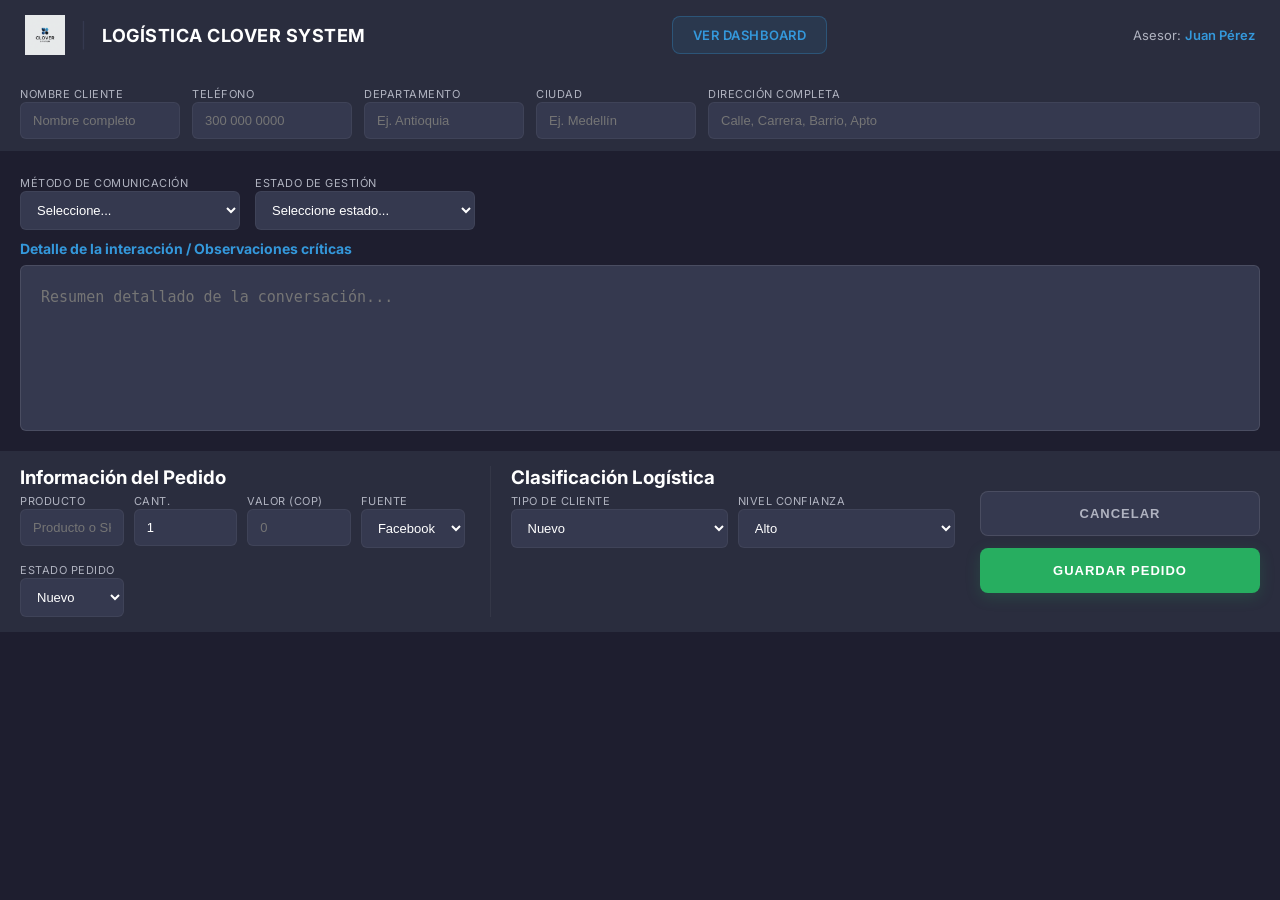
==== commit a93839fd: "desplegarV" ====
--- a/index.html
+++ b/index.html
@@ -7,7 +7,7 @@
     <link rel="preconnect" href="https://fonts.googleapis.com">
     <link rel="preconnect" href="https://fonts.gstatic.com" crossorigin>
     <link href="https://fonts.googleapis.com/css2?family=Inter:wght@400;500;600;700&display=swap" rel="stylesheet">
-    <link rel="stylesheet" href="style.css">
+    <link rel="stylesheet" href="/css/style.css">
 </head>
 <body>
 
@@ -17,6 +17,13 @@
             <span class="brand-divider">|</span>
             <span class="system-name">LOGÍSTICA CLOVER SYSTEM</span>
         </div>
+        
+        <div class="header-navigation">
+        <a href="/html/Dashboard.html" class="btn-nav-dashboard">
+            VER DASHBOARD
+        </a>
+    </div>
+
         <div class="header-user">Asesor: <span>Juan Pérez</span></div>
     </header>
 
--- a/css/style.css
+++ b/css/style.css
@@ -0,0 +1,277 @@
+:root {
+    --bg-main: #1E1E2F;
+    --bg-card: #2A2D3E;
+    --bg-input: #35394f;
+    --text-primary: #FFFFFF;
+    --text-secondary: #B0B3C0;
+    --color-success: #27AE60;
+    --color-danger: #E74C3C;
+    --color-info: #3498DB;
+    --font-main: 'Inter', sans-serif;
+    --header-height: 70px;
+}
+
+* {
+    box-sizing: border-box;
+    margin: 0;
+    padding: 0;
+}
+
+html, body {
+    height: 100%;
+    overflow: hidden; 
+    background-color: var(--bg-main);
+    color: var(--text-primary);
+    font-family: var(--font-main);
+}
+
+body {
+    display: flex;
+    flex-direction: column;
+    overflow-y: auto;
+}
+
+/* --- HEADER OPTIMIZADO PARA LOGO --- */
+.header {
+    height: var(--header-height);
+    background-color: var(--bg-card);
+    display: flex;
+    justify-content: space-between;
+    align-items: center;
+    padding: 0 25px;
+    flex-shrink: 0;
+    box-shadow: 0 2px 10px rgba(0,0,0,0.2);
+}
+
+.header-brand {
+    display: flex;
+    align-items: center;
+    gap: 15px;
+}
+
+.main-logo {
+    height: 40px; /* Tamaño del logo ajustable */
+    width: auto;
+    object-fit: contain;
+}
+
+.brand-divider {
+    color: var(--bg-input);
+    font-weight: 300;
+    font-size: 24px;
+}
+
+.system-name {
+    font-size: 18px;
+    font-weight: 700;
+    letter-spacing: 0.5px;
+    color: var(--text-primary);
+}
+
+.header-user {
+    font-size: 13px;
+    color: var(--text-secondary);
+}
+
+.header-user span { color: var(--color-info); font-weight: 600; }
+
+/* --- FORM LAYOUT --- */
+.full-screen-form {
+    flex: 1;
+    display: flex;
+    flex-direction: column;
+    height: 100%;
+}
+
+/* INPUTS GENERALES */
+input, select, textarea {
+    background-color: var(--bg-input);
+    border: 1px solid rgba(255,255,255,0.05);
+    border-radius: 6px;
+    padding: 10px 12px;
+    color: var(--text-primary);
+    font-size: 13px;
+    outline: none;
+    width: 100%;
+    transition: all 0.2s cubic-bezier(0.4, 0, 0.2, 1);
+}
+
+input:focus, select:focus, textarea:focus {
+    border-color: var(--color-info);
+    background-color: #3d425c;
+}
+
+label {
+    font-size: 11px;
+    text-transform: uppercase;
+    letter-spacing: 0.5px;
+    color: var(--text-secondary);
+    margin-bottom: 5px;
+}
+
+/* 1. BARRA CLIENTE (Superior) */
+.client-quick-bar {
+    background-color: var(--bg-card);
+    padding: 12px 20px;
+    display: flex;
+    gap: 12px;
+    flex-shrink: 0;
+}
+
+.client-quick-bar .form-group { width: 160px; }
+.client-quick-bar .flex-grow { flex-grow: 1; }
+
+/* 2. ZONA CENTRAL (Solución al 100% de tamaño) */
+.central-obs-zone {
+    flex: 1 0 300px; /* 300px es la altura mínima garantizada */
+    padding: 20px;
+    display: flex;
+    flex-direction: column;
+    background-color: var(--bg-main);
+}
+
+.selectors-row {
+    display: flex;
+    gap: 15px;
+    margin-bottom: 10px;
+}
+
+.mini-select { width: 220px; }
+
+.obs-header h2 {
+    font-size: 14px;
+    color: var(--color-info);
+    margin-bottom: 8px;
+}
+
+.textarea-container {
+    flex: 1;
+    display: flex;
+}
+
+textarea {
+    flex: 1;
+    resize: none !important; /* INMÓVIL */
+    padding: 20px;
+    font-size: 15px;
+    line-height: 1.5;
+    border: 1px solid rgba(255,255,255,0.1);
+}
+
+/* 3. BARRA INFERIOR */
+.bottom-data-bar {
+    background-color: var(--bg-card);
+    padding: 15px 20px;
+    display: flex;
+    gap: 25px;
+    flex-shrink: 0;
+}
+
+.data-section { flex: 1; }
+.border-left { border-left: 1px solid rgba(255,255,255,0.05); padding-left: 20px; }
+
+.sub-grid-pedido { display: grid; grid-template-columns: repeat(4, 1fr); gap: 10px; }
+.sub-grid-clasificacion { display: grid; grid-template-columns: repeat(2, 1fr); gap: 10px; }
+
+/* BOTONES MEJORADOS */
+.action-section {
+    width: 280px;
+    display: flex;
+    flex-direction: column;
+    gap: 12px;
+    justify-content: center;
+}
+
+.btn {
+    height: 45px;
+    border: none;
+    border-radius: 8px;
+    font-size: 13px;
+    font-weight: 700;
+    cursor: pointer;
+    letter-spacing: 1px;
+    transition: all 0.3s ease;
+    display: flex;
+    align-items: center;
+    justify-content: center;
+}
+
+.btn-save {
+    background-color: var(--color-success);
+    color: white;
+    box-shadow: 0 4px 15px rgba(39, 174, 96, 0.2);
+}
+
+.btn-save:hover {
+    background-color: #2ecc71;
+    transform: translateY(-2px);
+    box-shadow: 0 6px 20px rgba(39, 174, 96, 0.3);
+}
+
+.btn-cancel {
+    background-color: #35394f;
+    color: var(--text-secondary);
+    border: 1px solid rgba(255,255,255,0.1);
+}
+
+.btn-cancel:hover {
+    background-color: var(--color-danger);
+    color: white;
+    border-color: transparent;
+    transform: translateY(-2px);
+}
+
+/* RESPONSIVE */
+@media (max-width: 1024px) {
+    html, body { overflow: auto; height: auto; }
+    .central-obs-zone { flex: none; height: 350px; }
+    .client-quick-bar { flex-wrap: wrap; }
+    .bottom-data-bar { flex-direction: column; }
+    .action-section { width: 100%; flex-direction: row; }
+}
+
+/* --- BOTÓN DE NAVEGACIÓN EN EL HEADER --- */
+.header-navigation {
+    flex-grow: 1;
+    display: flex;
+    justify-content: center; /* Lo centra en el espacio disponible entre el logo y el usuario */
+}
+
+.btn-nav-dashboard {
+    display: flex;
+    align-items: center;
+    gap: 10px;
+    background-color: rgba(52, 152, 219, 0.1); /* Azul sutil de fondo */
+    color: var(--color-info);
+    text-decoration: none;
+    padding: 10px 20px;
+    border-radius: 8px;
+    border: 1px solid rgba(52, 152, 219, 0.3);
+    font-size: 13px;
+    font-weight: 600;
+    letter-spacing: 0.5px;
+    transition: all 0.3s cubic-bezier(0.4, 0, 0.2, 1);
+    cursor: pointer;
+}
+
+.btn-nav-dashboard svg {
+    transition: transform 0.3s ease;
+}
+
+.btn-nav-dashboard:hover {
+    background-color: var(--color-info);
+    color: white;
+    transform: translateY(-2px);
+    box-shadow: 0 4px 12px rgba(52, 152, 219, 0.3);
+}
+
+.btn-nav-dashboard:hover svg {
+    transform: rotate(90deg); /* Animación moderna al pasar el cursor */
+}
+
+/* Ajuste para el header existente */
+.header {
+    display: flex;
+    align-items: center;
+    gap: 20px; /* Asegura espacio entre los elementos */
+}
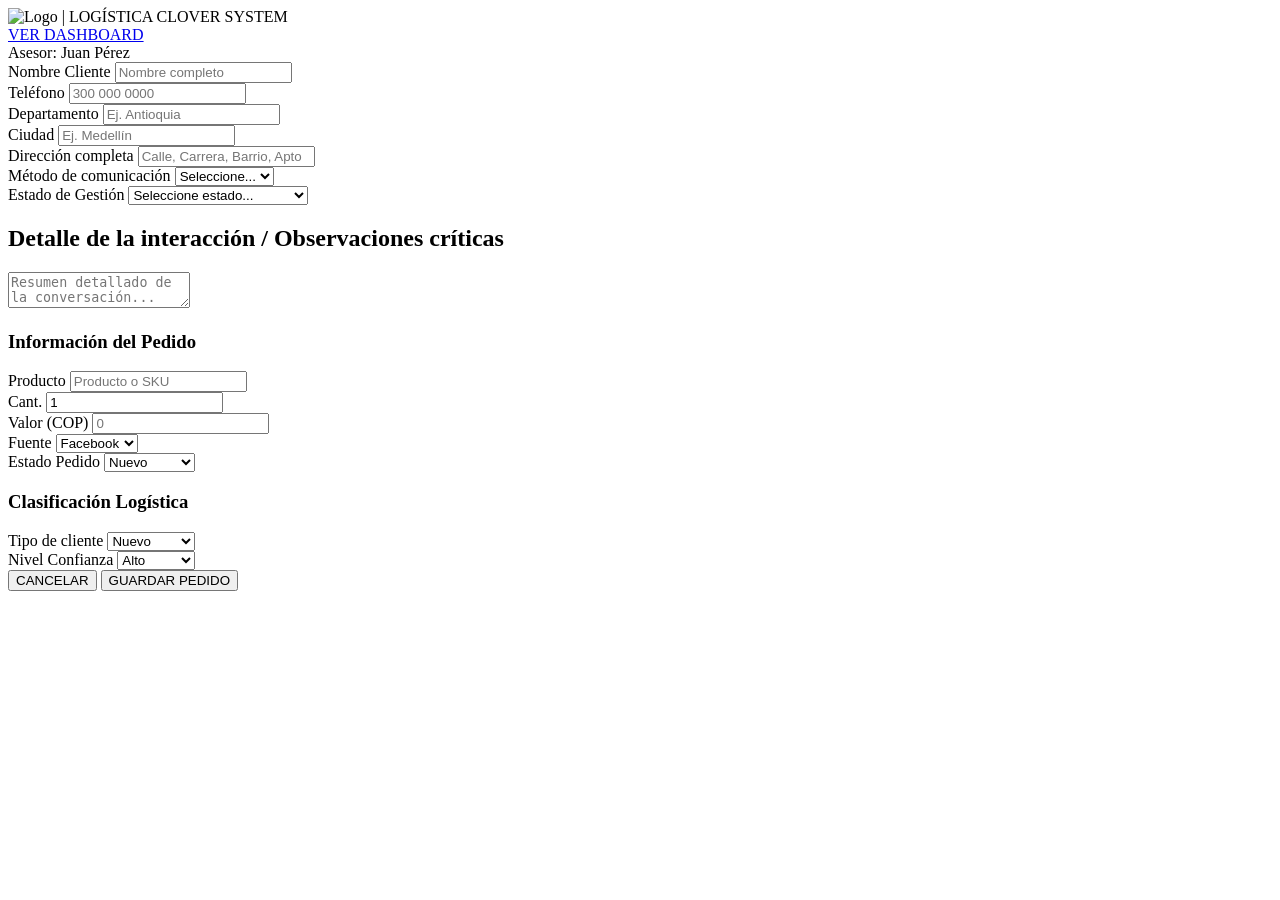
==== commit 0a8777c6: "DesplegeV2" ====
--- a/index.html
+++ b/index.html
@@ -7,19 +7,19 @@
     <link rel="preconnect" href="https://fonts.googleapis.com">
     <link rel="preconnect" href="https://fonts.gstatic.com" crossorigin>
     <link href="https://fonts.googleapis.com/css2?family=Inter:wght@400;500;600;700&display=swap" rel="stylesheet">
-    <link rel="stylesheet" href="/css/style.css">
+    <link rel="stylesheet" href="/Clove_System/style.css">
 </head>
 <body>
 
     <header class="header">
         <div class="header-brand">
-            <img src="/img/logo.jpg" alt="Logo" class="main-logo">
+            <img src="/Clove_System/logo.jpg" alt="Logo" class="main-logo">
             <span class="brand-divider">|</span>
             <span class="system-name">LOGÍSTICA CLOVER SYSTEM</span>
         </div>
         
         <div class="header-navigation">
-        <a href="/html/Dashboard.html" class="btn-nav-dashboard">
+        <a href="/Clove_System/Dashboard.html" class="btn-nav-dashboard">
             VER DASHBOARD
         </a>
     </div>
